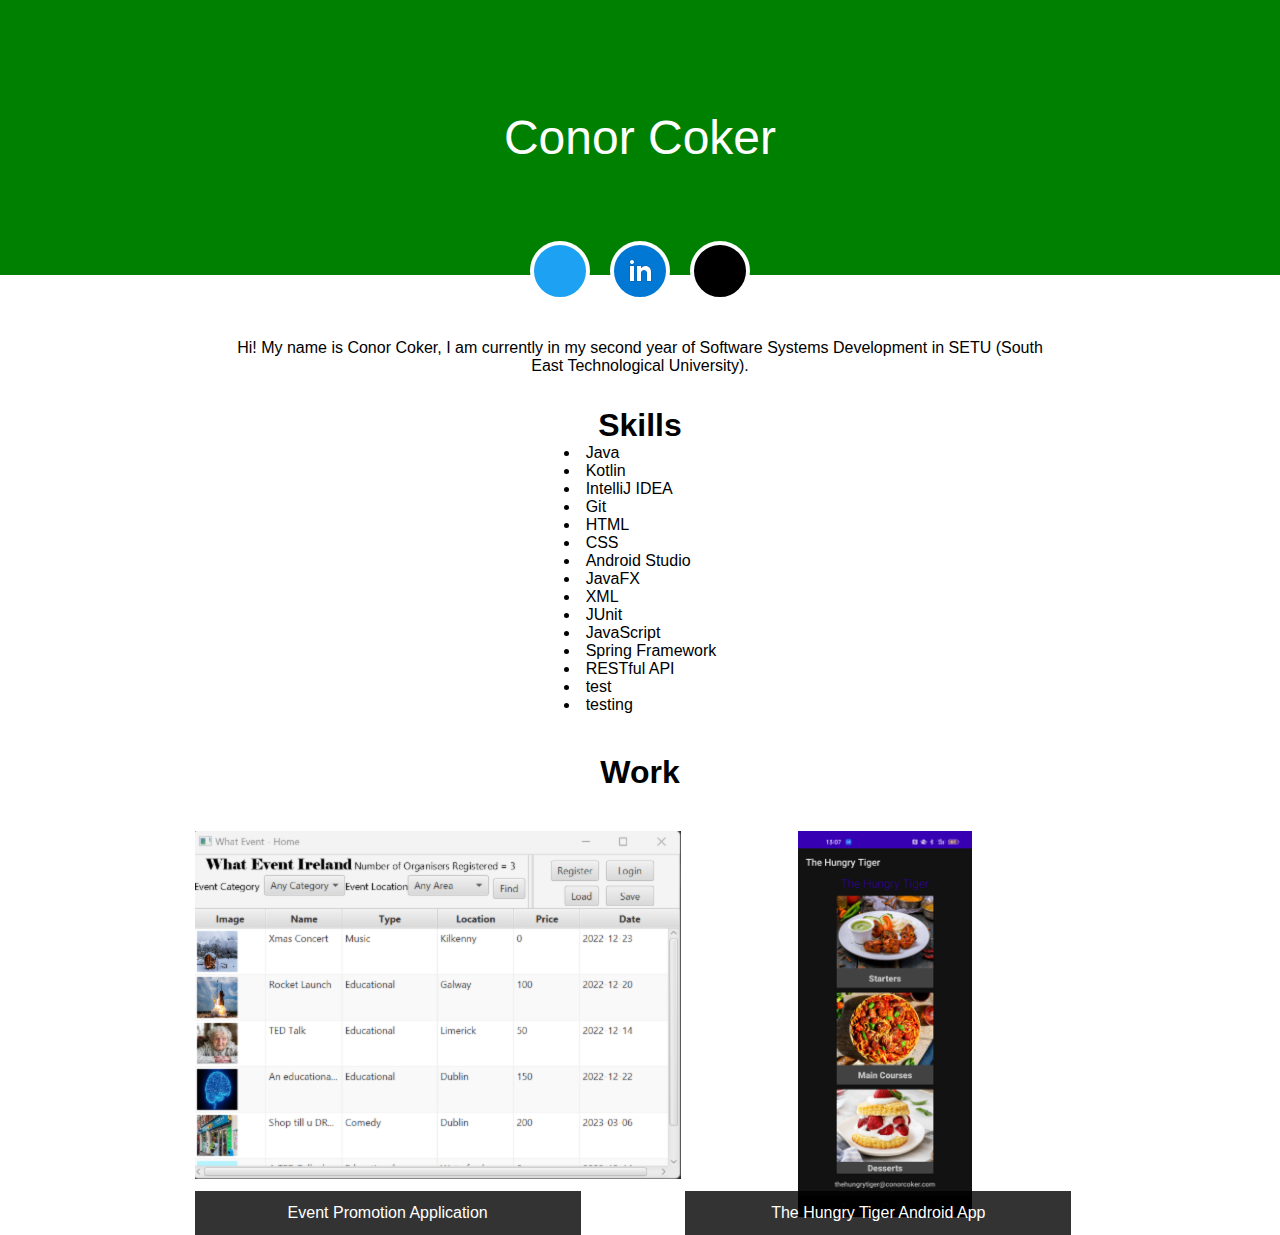
==== index.html @ dcb3485d "Updating index.html" ====
﻿<!DOCTYPE html>
<html lang="en">

<head>
    <meta charset="UTF-8">
    <meta name="viewport" content="width=device-width, initial-scale=1.0">
    <meta http-equiv="X-UA-Compatible" content="ie=edge">
    <link rel="stylesheet" href="./styles.css">
    <title>Conor Coker Year 2 Software Student</title>

</head>

<body>
<header>
    <!-- Write your name below -->
    <h2>Conor Coker</h2>
    <nav class="social-nav">
        <ul>
            <li>
                <a href="https://twitter.com/ConorCoker1" target="_blank" class="sn-twitter"></a>
            </li>
            <li>
                <a href="https://www.linkedin.com/in/conor-coker-3ab338258/" target="_blank" class="sn-linkedin"></a>
            </li>
            <li>
                <a href="https://github.com/ConorCoker" target="_blank" class="sn-github"></a>
            </li>
        </ul>
    </nav>
</header>
<!-- About You -->
<main>
    <section class="about">
        <p> Hi! My name is Conor Coker, I am currently in my second year of Software Systems Development in SETU
            (South East Technological University).
        </p>
    </section>
    <section class="skills">
        <h1>
            Skills
        </h1>
        <ul class>
            <li>Java</li>
            <li>Kotlin</li>
            <li>IntelliJ IDEA</li>
            <li>Git</li>
            <li>HTML</li>
            <li>CSS</li>
            <li>Android Studio</li>
            <li>JavaFX</li>
            <li>XML</li>
            <li>JUnit</li>
            <li>JavaScript</li>
            <li>Spring Framework</li>
            <li>RESTful API</li>
            <li>test</li>
            <li>testing</li>
        </ul>
    </section>
    <!-- Your Projects -->
    <section class="projects">
        <h1>Work</h1>
        <section class="sn-event-promotion">
        <a href="https://github.com/ConorCoker/conor-coker-event-promotion-site" target="_blank" class="project">
            <h5>Event Promotion Application</h5>
        </a>
        </section>
        <section class="sn-hungry-tiger">
        <a href= "https://github.com/ConorCoker?tab=repositories"target="_blank"class="project">
            <h5>The Hungry Tiger Android App</h5>
        </a>
        </section>
    </section>
</main>
</body>

</html>
---- styles.css ----
* {
  padding: 0;
  margin: 0;
  box-sizing: border-box;
}

html, body {
  font-family: Arial, Helvetica, sans-serif;
}

main {
  max-width: 900px;
  margin-left: auto;
  margin-right: auto;
}

header {
  display: flex;
  position: relative;
  justify-content: center;
  align-items: center;
  width: 100vw;
  background-color: green;
  height: 275px;
}

header h2 {
  color: white;
  font-size: 3em;
  font-weight: normal;
}

header .social-nav {
  position: absolute;
  bottom: -30px;
}

.social-nav ul {
  list-style-type: none;
  margin: 0;
}

.social-nav ul li {
  display: inline-block;
  width: 60px;
  height: 60px;
  margin-right: 1em;
}

.social-nav ul li:last-child {
  margin-right: 0;
}

.social-nav ul li a {
  display: block;
  width: 100%;
  height: 100%;
  border-radius: 100%;
  background-color: blue;
  border: 4px solid white;
}

.social-nav .sn-twitter {
  background: url('./images/twitter.svg') no-repeat 50% 50%;
  background-color: #1DA1F2;
}

.social-nav .sn-linkedin {
  background: url('./images/icons8-linkedin-circled.svg') no-repeat 50% 50%;
  background-color: #0078d4;
}

.social-nav .sn-github{
  background: url('./images/iconmonstr-github-1.svg') no-repeat 50% 50%;
  background-color:#000000;
}

section.about {
  padding: 4em 2em 2em 2em;
}

section.about p {
  text-align: center;
}

.projects {
  display: flex;
  justify-content: space-evenly;
  flex-wrap: wrap;
}

.projects h1 {
  width: 100%;
  flex-basis: 100%;
  text-align: center;
  margin: 1em;
}

.skills{
  text-align: center;
  list-style-position: inside;

}

ul {
  display: inline-block;
  padding-left: 0;
  text-align: left;
}


.project {
  display: block;
  margin-bottom: 20px;
  position: relative;
  background-position: center;
  width: 386px;
  height: 400px;
}

.projects .sn-event-promotion{
  background: url("images/My project (1).png") no-repeat center;
  background-size: contain;
  height: 348px;
  width: 486px;
}

.projects .sn-hungry-tiger{
  background: url("images/Screenshot_2022-12-03-13-07-01-60_098b036993d3e3f558541f98c3138ffe (1).jpg") no-repeat center;
  background-size: contain;
  height: 386px;
  width: 400px;
}

.projects h5 {
  display: block;
  background: rgba(0, 0, 0, 0.8);
  padding: 0.8em;
  width: 100%;
  color: white;
  text-align: center;
  font-size: 1em;
  font-weight: normal;
  top: 90%;
  position: absolute;
}


.projects h1{
  margin: 40px;
}
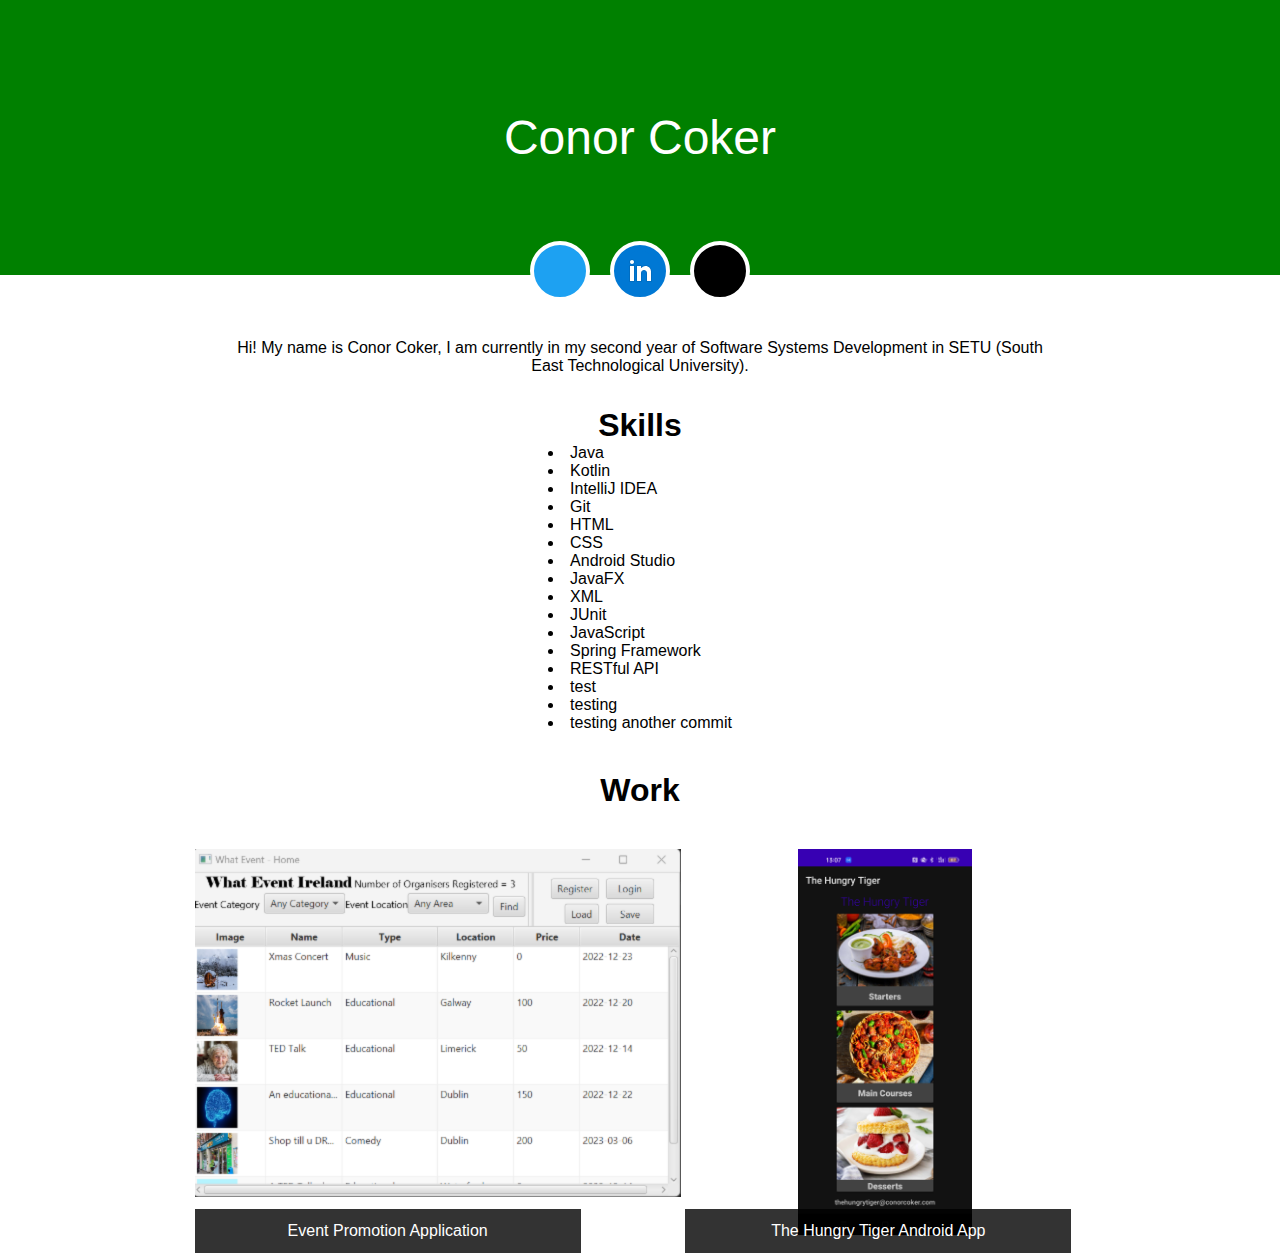
==== commit d547f6d7: "updating index.html again" ====
--- a/index.html
+++ b/index.html
@@ -55,6 +55,7 @@
             <li>RESTful API</li>
             <li>test</li>
             <li>testing</li>
+            <li>testing another commit</li>
         </ul>
     </section>
     <!-- Your Projects -->
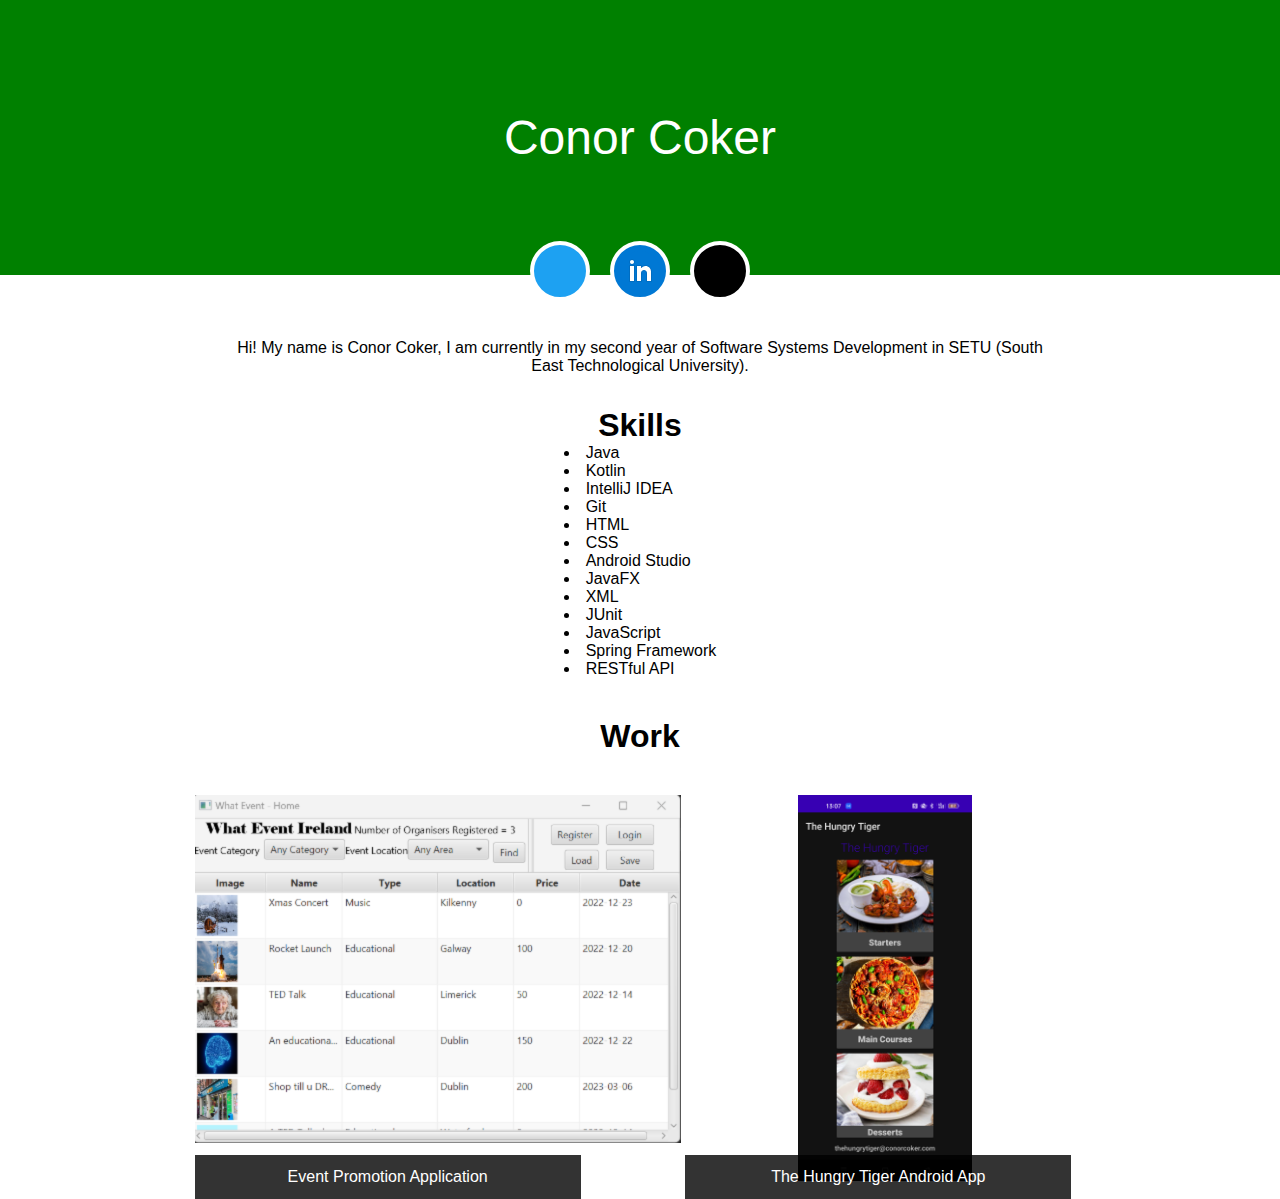
==== commit 02d4c335: "Merge branch 'master' into test" ====
--- a/index.html
+++ b/index.html
@@ -53,9 +53,6 @@
             <li>JavaScript</li>
             <li>Spring Framework</li>
             <li>RESTful API</li>
-            <li>test</li>
-            <li>testing</li>
-            <li>testing another commit</li>
         </ul>
     </section>
     <!-- Your Projects -->
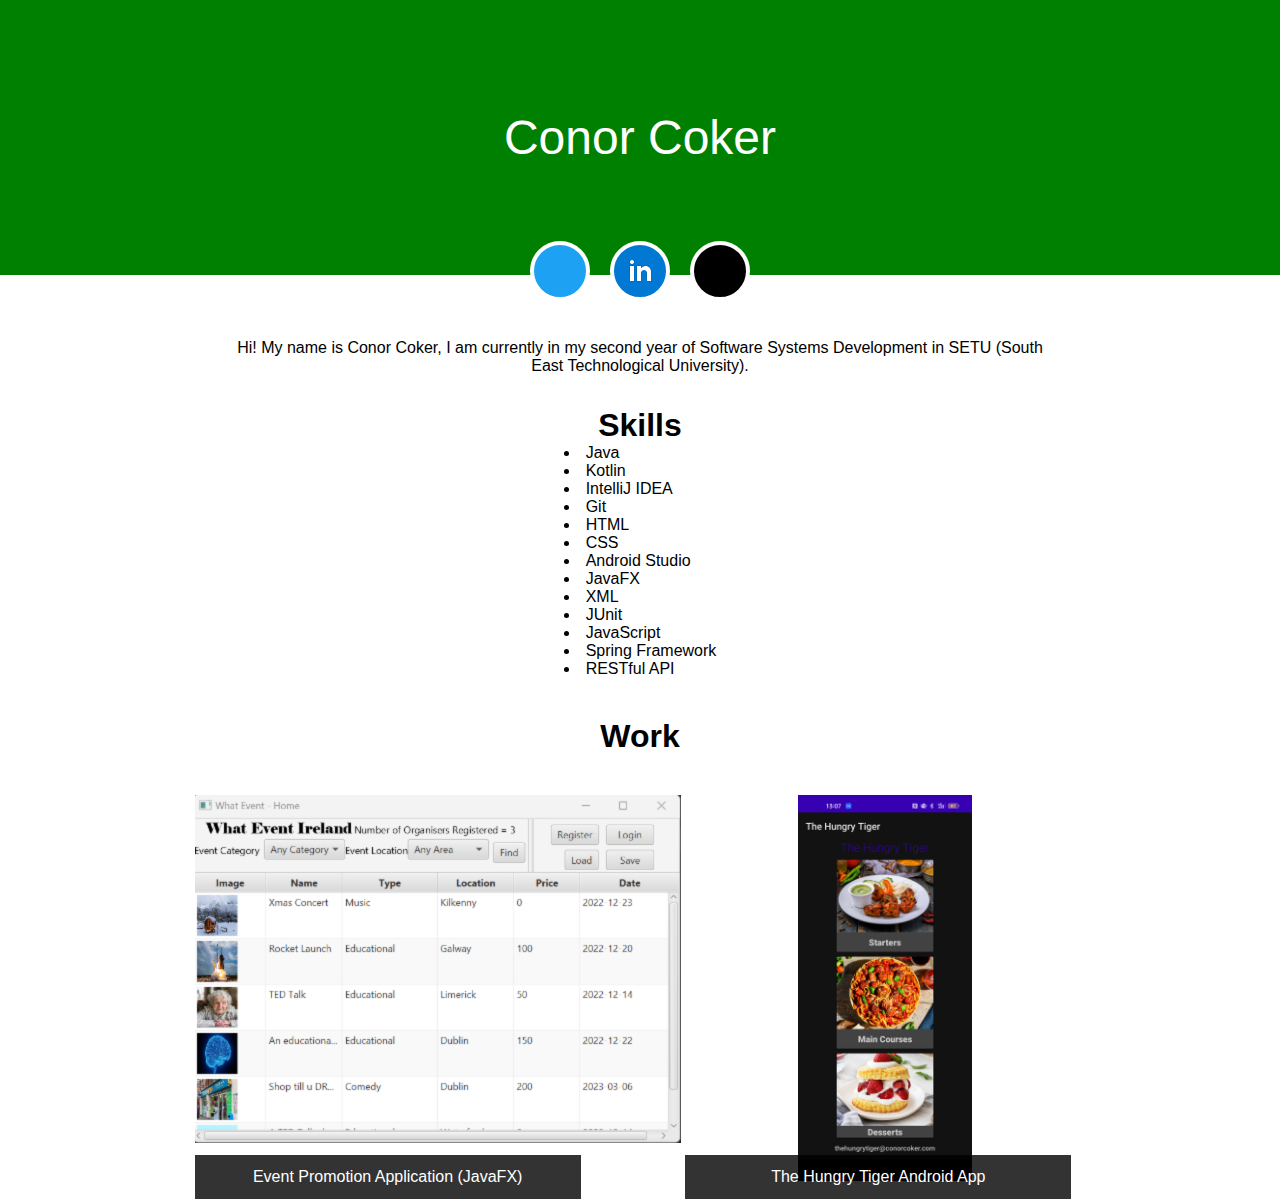
==== commit a70d28de: "added to event promotion app description" ====
--- a/index.html
+++ b/index.html
@@ -60,7 +60,7 @@
         <h1>Work</h1>
         <section class="sn-event-promotion">
         <a href="https://github.com/ConorCoker/conor-coker-event-promotion-site" target="_blank" class="project">
-            <h5>Event Promotion Application</h5>
+            <h5>Event Promotion Application (JavaFX)</h5>
         </a>
         </section>
         <section class="sn-hungry-tiger">
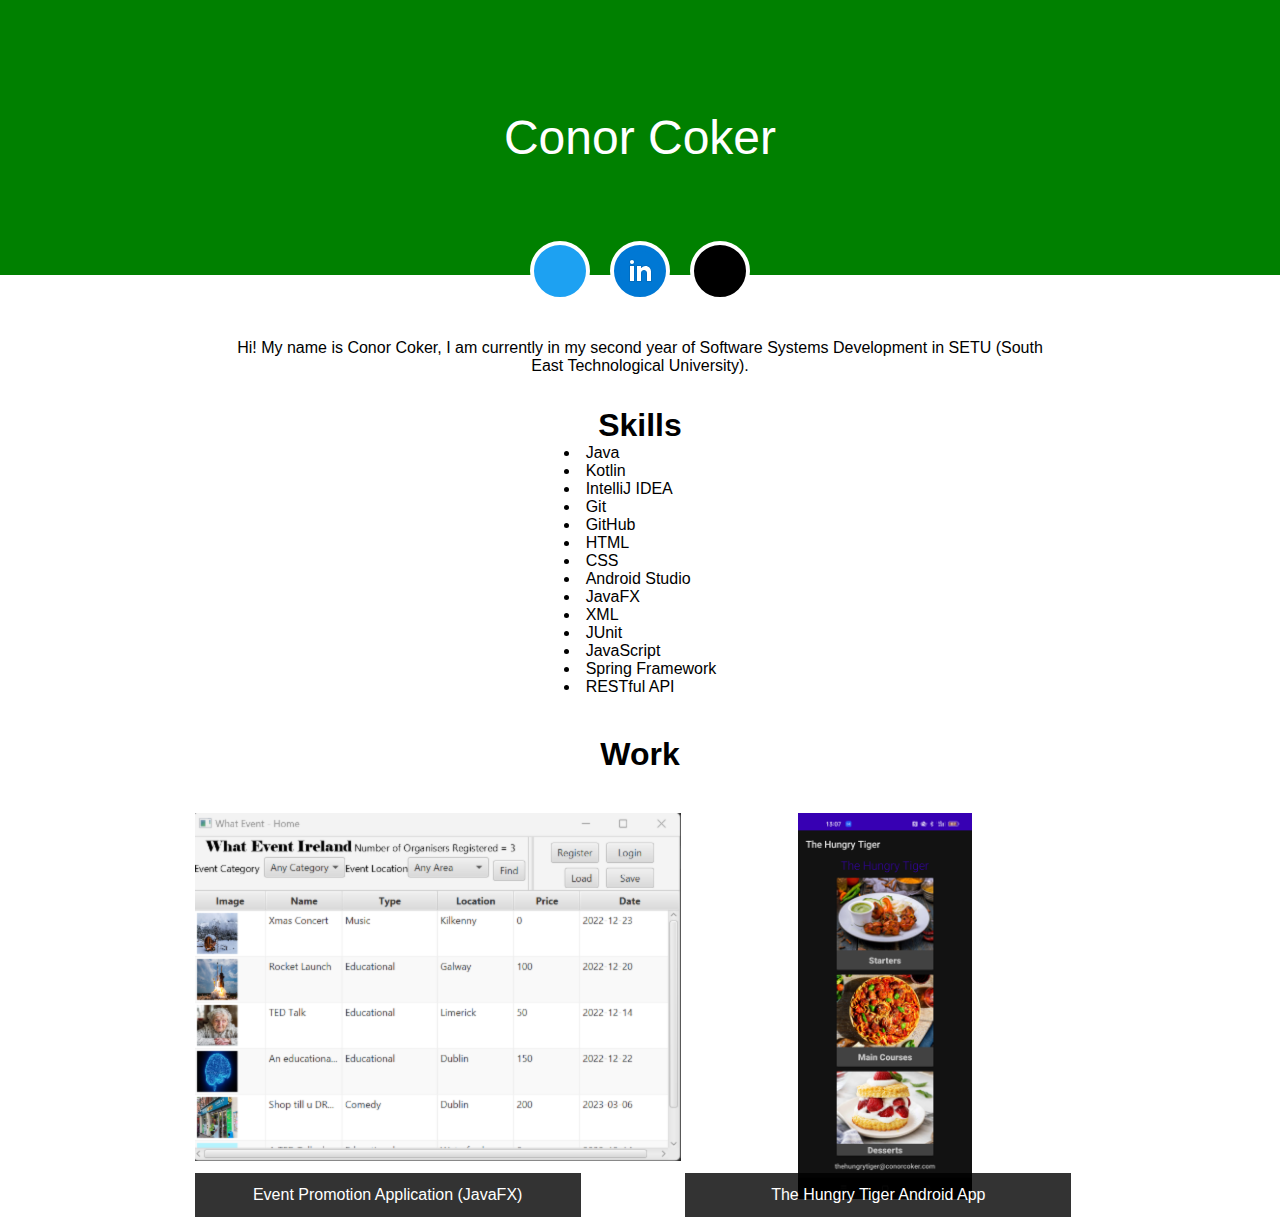
==== commit aa303252: "Added github to my list of skills" ====
--- a/index.html
+++ b/index.html
@@ -44,6 +44,7 @@
             <li>Kotlin</li>
             <li>IntelliJ IDEA</li>
             <li>Git</li>
+            <li>GitHub</li>
             <li>HTML</li>
             <li>CSS</li>
             <li>Android Studio</li>
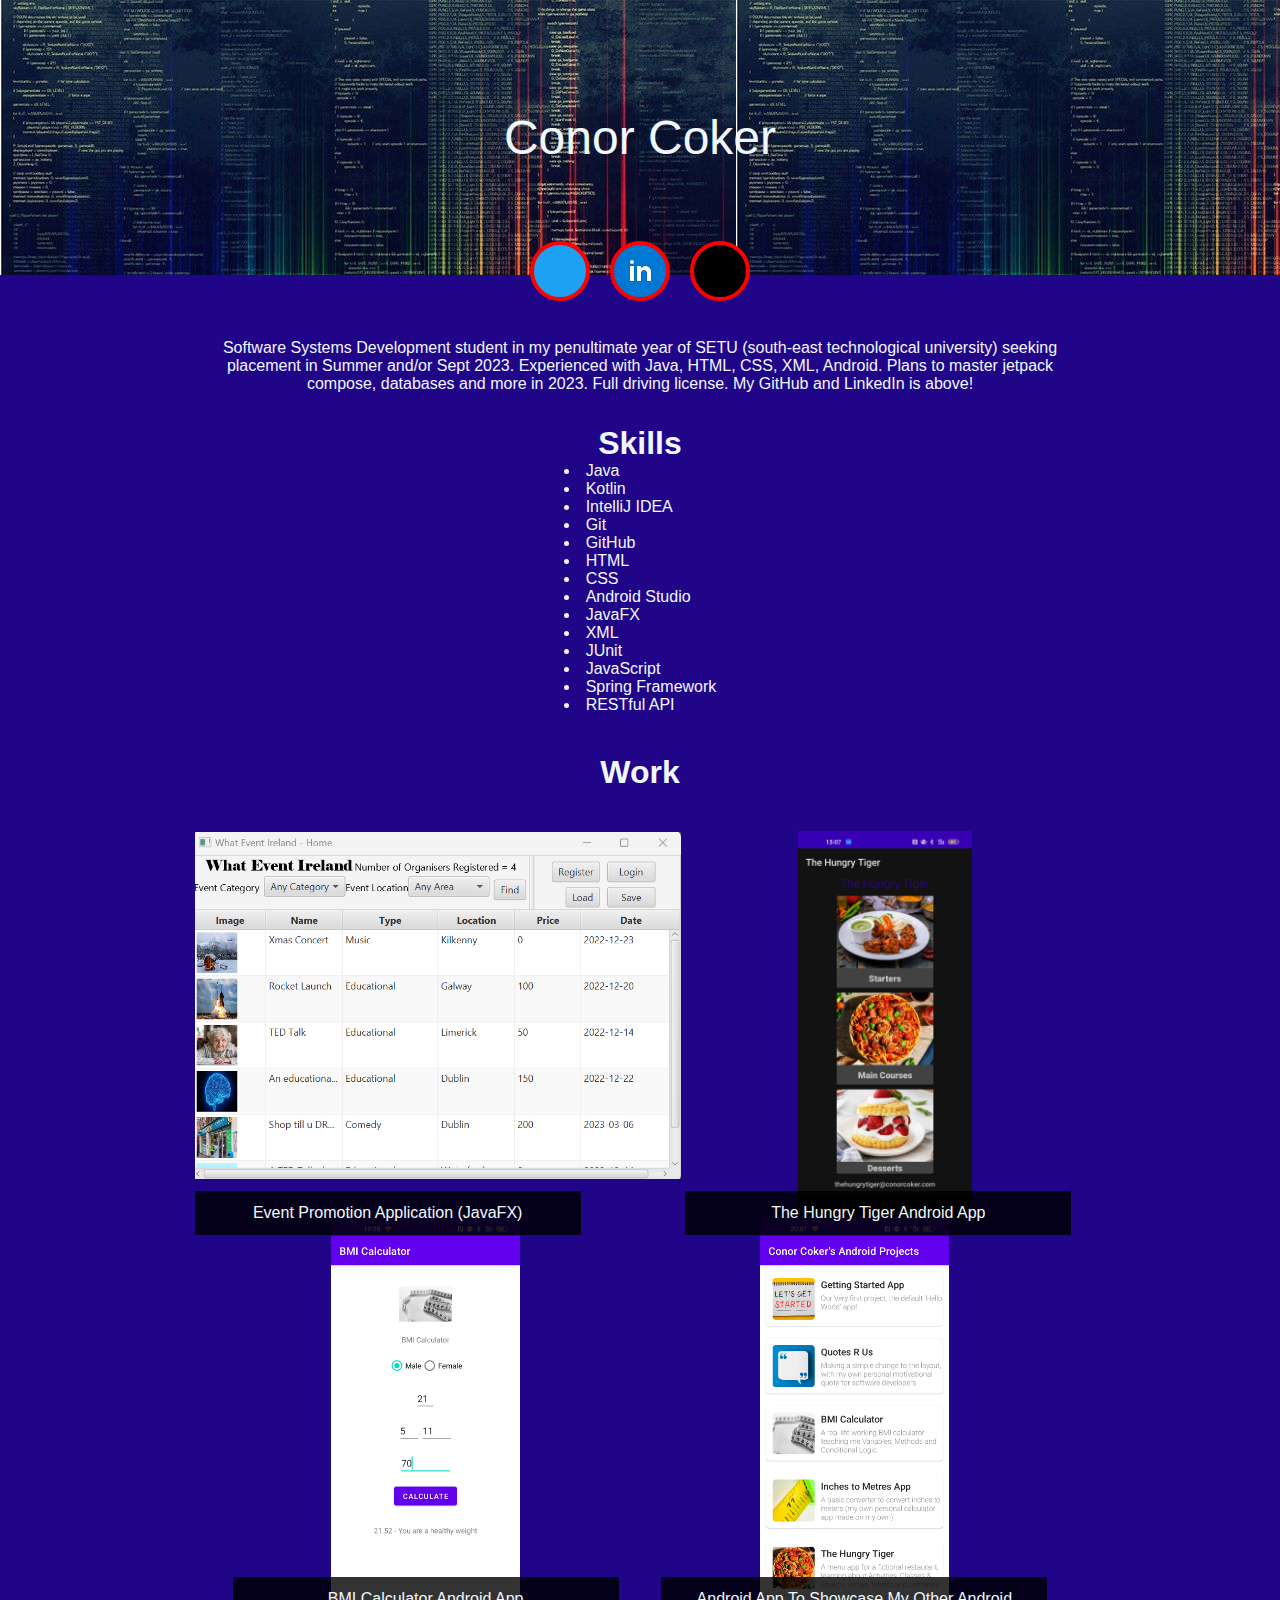
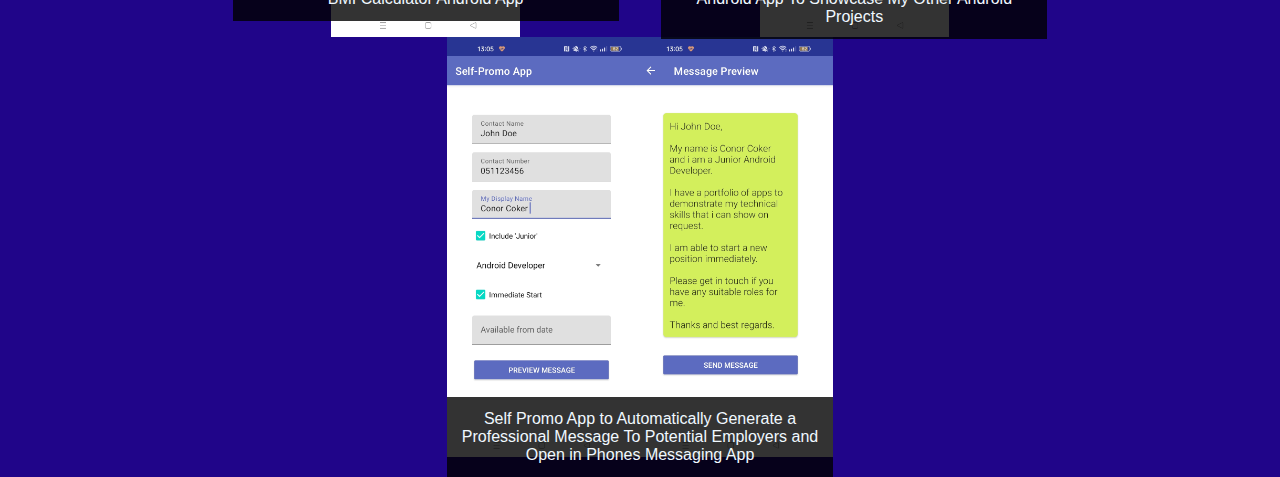
==== commit 34d13401: "Completed work section and did some final ajustments to the look and feel of the site such as updati" ====
--- a/index.html
+++ b/index.html
@@ -31,8 +31,8 @@
 <!-- About You -->
 <main>
     <section class="about">
-        <p> Hi! My name is Conor Coker, I am currently in my second year of Software Systems Development in SETU
-            (South East Technological University).
+        <p> Software Systems Development student in my penultimate year of SETU (south-east technological university) seeking placement in Summer and/or Sept 2023. Experienced with Java, HTML, CSS, XML, Android. Plans
+            to master jetpack compose, databases and more in 2023. Full driving license. My GitHub and LinkedIn is above!
         </p>
     </section>
     <section class="skills">
@@ -65,9 +65,26 @@
         </a>
         </section>
         <section class="sn-hungry-tiger">
-        <a href= "https://github.com/ConorCoker?tab=repositories"target="_blank"class="project">
+        <a href= "https://github.com/ConorCoker/the-hungry-tiger-android" target="_blank" class="project">
             <h5>The Hungry Tiger Android App</h5>
         </a>
+        </section>
+        <section class ="sn-bmi-calculator">
+            <a href="https://github.com/ConorCoker/bmi-calculator-android" target="_blank" class="project">
+                <h5>BMI Calculator Android App</h5>
+            </a>
+        </section>
+
+        <section class ="sn-android-projects-app">
+            <a href="https://github.com/ConorCoker/android-project-showcase-app" target="_blank" class="project">
+                <h5>Android App To Showcase My Other Android Projects</h5>
+            </a>
+        </section>
+
+        <section class="sn-self-promo-app">
+            <a href="https://github.com/ConorCoker/self-promo-app-android" target="_blank" class="project">
+                <h5>Self Promo App to Automatically Generate a Professional Message To Potential Employers and Open in Phones Messaging App</h5>
+            </a>
         </section>
     </section>
 </main>
--- a/styles.css
+++ b/styles.css
@@ -1,152 +1,165 @@
 * {
-  padding: 0;
-  margin: 0;
-  box-sizing: border-box;
+    padding: 0;
+    margin: 0;
+    box-sizing: border-box;
+    color: aliceblue;
 }
 
 html, body {
-  font-family: Arial, Helvetica, sans-serif;
+    font-family: Arial, Helvetica, sans-serif;
+    background-color: #200589
 }
 
 main {
-  max-width: 900px;
-  margin-left: auto;
-  margin-right: auto;
+    max-width: 900px;
+    margin-left: auto;
+    margin-right: auto;
 }
 
 header {
-  display: flex;
-  position: relative;
-  justify-content: center;
-  align-items: center;
-  width: 100vw;
-  background-color: green;
-  height: 275px;
+    display: flex;
+    position: relative;
+    justify-content: center;
+    align-items: center;
+    width: 100vw;
+    background: url("images/header.jpg");
+    height: 275px;
 }
 
 header h2 {
-  color: white;
-  font-size: 3em;
-  font-weight: normal;
+    font-size: 3em;
+    font-weight: normal;
 }
 
 header .social-nav {
-  position: absolute;
-  bottom: -30px;
+    position: absolute;
+    bottom: -30px;
 }
 
 .social-nav ul {
-  list-style-type: none;
-  margin: 0;
+    list-style-type: none;
+    margin: 0;
 }
 
 .social-nav ul li {
-  display: inline-block;
-  width: 60px;
-  height: 60px;
-  margin-right: 1em;
+    display: inline-block;
+    width: 60px;
+    height: 60px;
+    margin-right: 1em;
 }
 
 .social-nav ul li:last-child {
-  margin-right: 0;
+    margin-right: 0;
 }
 
 .social-nav ul li a {
-  display: block;
-  width: 100%;
-  height: 100%;
-  border-radius: 100%;
-  background-color: blue;
-  border: 4px solid white;
+    display: block;
+    width: 100%;
+    height: 100%;
+    border-radius: 100%;
+    background-color: blue;
+    border: 4px solid red;
 }
 
 .social-nav .sn-twitter {
-  background: url('./images/twitter.svg') no-repeat 50% 50%;
-  background-color: #1DA1F2;
+    background: #1DA1F2 url('./images/twitter.svg') no-repeat 50% 50%;
 }
 
 .social-nav .sn-linkedin {
-  background: url('./images/icons8-linkedin-circled.svg') no-repeat 50% 50%;
-  background-color: #0078d4;
+    background: #0078d4 url('./images/icons8-linkedin-circled.svg') no-repeat 50% 50%;
 }
 
-.social-nav .sn-github{
-  background: url('./images/iconmonstr-github-1.svg') no-repeat 50% 50%;
-  background-color:#000000;
+.social-nav .sn-github {
+    background: #000000 url('./images/iconmonstr-github-1.svg') no-repeat 50% 50%;
 }
 
 section.about {
-  padding: 4em 2em 2em 2em;
+    padding: 4em 2em 2em 2em;
 }
 
 section.about p {
-  text-align: center;
+    text-align: center;
 }
 
 .projects {
-  display: flex;
-  justify-content: space-evenly;
-  flex-wrap: wrap;
+    display: flex;
+    justify-content: space-evenly;
+    flex-wrap: wrap;
 }
 
 .projects h1 {
-  width: 100%;
-  flex-basis: 100%;
-  text-align: center;
-  margin: 1em;
+    width: 100%;
+    flex-basis: 100%;
+    text-align: center;
+    margin: 1em;
 }
 
-.skills{
-  text-align: center;
-  list-style-position: inside;
+.skills {
+    text-align: center;
+    list-style-position: inside;
 
 }
 
+
 ul {
-  display: inline-block;
-  padding-left: 0;
-  text-align: left;
+    display: inline-block;
+    padding-left: 0;
+    text-align: left;
 }
 
 
 .project {
-  display: block;
-  margin-bottom: 20px;
-  position: relative;
-  background-position: center;
-  width: 386px;
-  height: 400px;
+    display: block;
+    margin-bottom: 20px;
+    position: relative;
+    background-position: center;
+    width: 386px;
+    height: 400px;
 }
 
-.projects .sn-event-promotion{
-  background: url("images/My project (1).png") no-repeat center;
-  background-size: contain;
-  height: 348px;
-  width: 486px;
+.projects .sn-event-promotion {
+    background: url("images/Screenshot 2022-12-15 201327.png") no-repeat center;
+    background-size: contain;
+    height: 348px;
+    width: 486px;
 }
 
-.projects .sn-hungry-tiger{
-  background: url("images/Screenshot_2022-12-03-13-07-01-60_098b036993d3e3f558541f98c3138ffe (1).jpg") no-repeat center;
-  background-size: contain;
-  height: 386px;
-  width: 400px;
+.projects .sn-hungry-tiger {
+    background: url("images/Screenshot_2022-12-03-13-07-01-60_098b036993d3e3f558541f98c3138ffe (1).jpg") no-repeat center;
+    background-size: contain;
+    height: 386px;
+    width: 400px;
+}
+
+.projects .sn-bmi-calculator {
+    background: url("images/Screenshot_2022-12-15-19-28-38-81_f3fb99b295b402b8e146a05c7e9d47f5.jpg") no-repeat center;
+    background-size: contain;
+}
+
+.projects .sn-android-projects-app {
+    background: url("images/Screenshot_2022-12-15-20-07-32-83_ba31a0db0d8b09b6f08c0c5be6635dcd.jpg") no-repeat center;
+    background-size: contain;
+}
+
+.projects .sn-self-promo-app {
+    background: url("images/imgonline-com-ua-twotoone-f3hGyB5agyvvTdj.jpg");
+    background-size: contain;
 }
 
 .projects h5 {
-  display: block;
-  background: rgba(0, 0, 0, 0.8);
-  padding: 0.8em;
-  width: 100%;
-  color: white;
-  text-align: center;
-  font-size: 1em;
-  font-weight: normal;
-  top: 90%;
-  position: absolute;
+    display: block;
+    background: rgba(0, 0, 0, 0.8);
+    padding: 0.8em;
+    width: 100%;
+    text-align: center;
+    font-size: 1em;
+    font-weight: normal;
+    top: 90%;
+    position: absolute;
 }
 
 
-.projects h1{
-  margin: 40px;
+.projects h1 {
+    margin: 40px;
 }
 
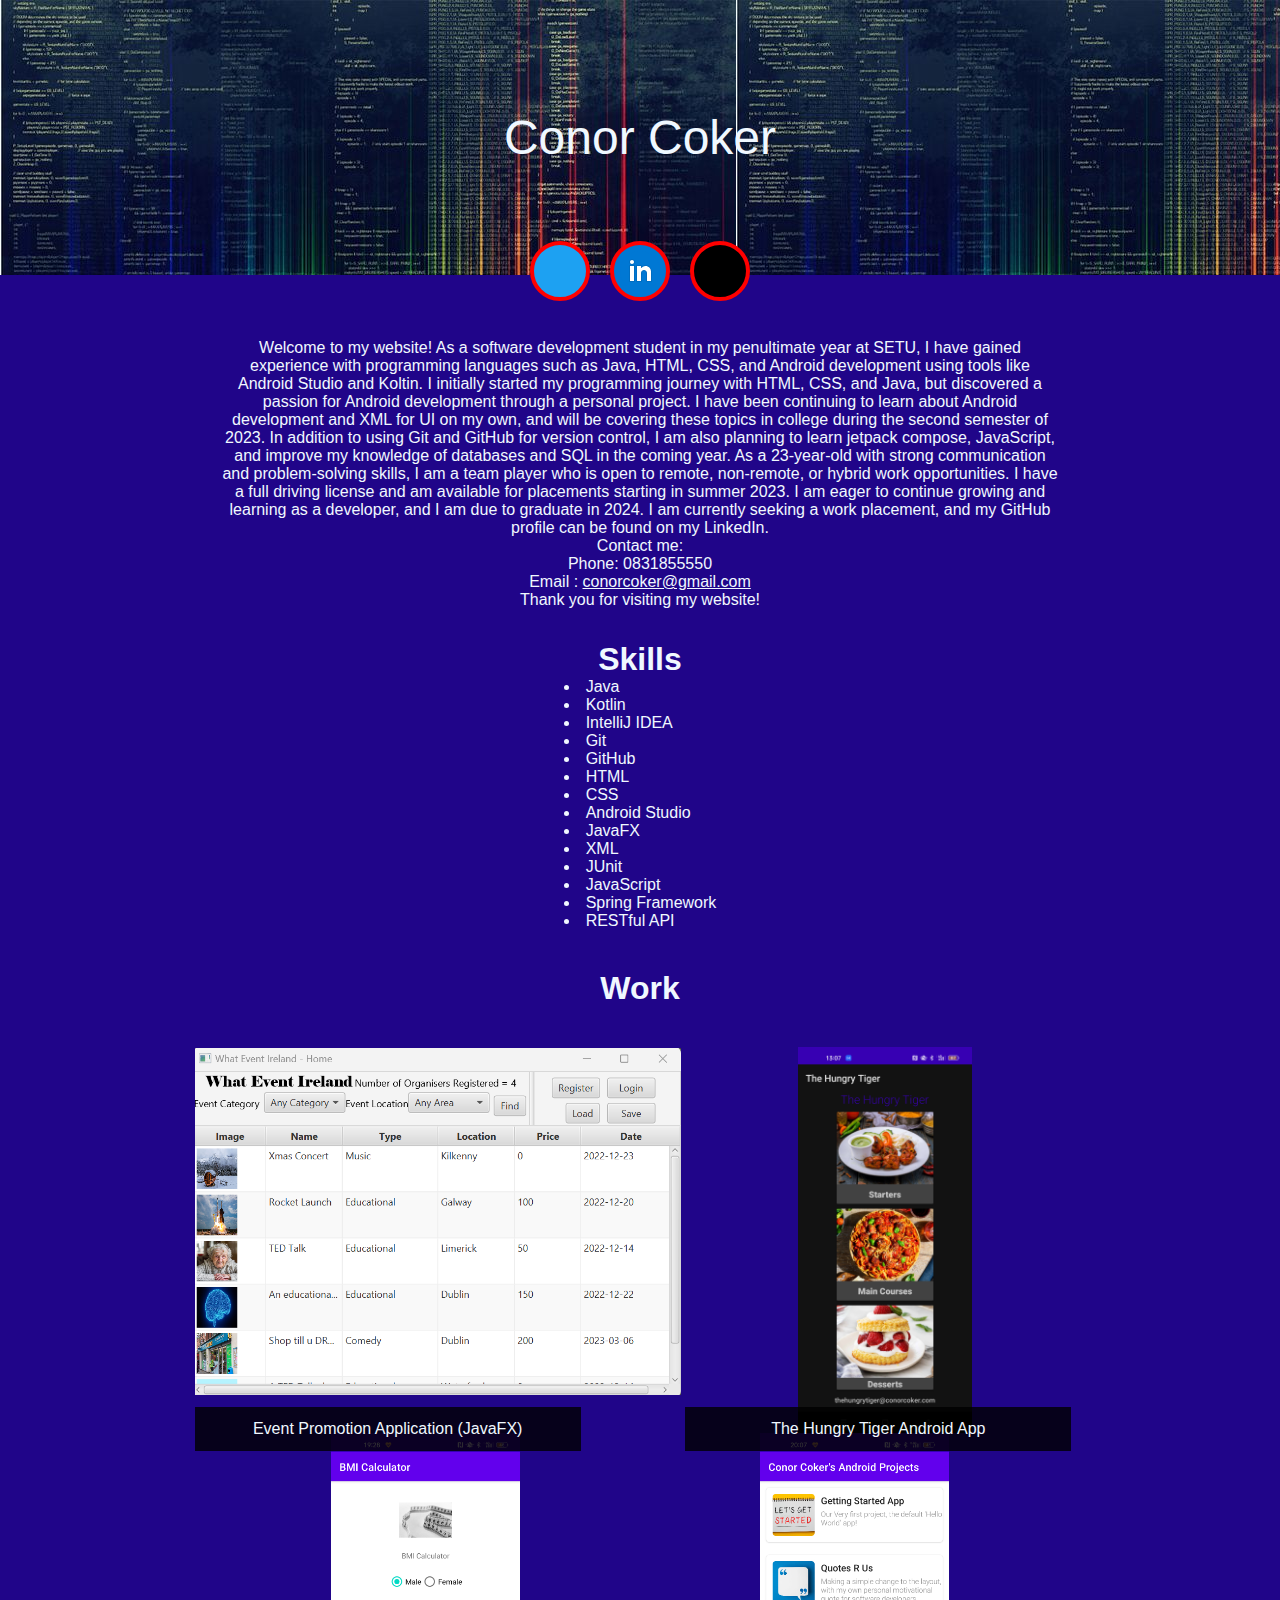
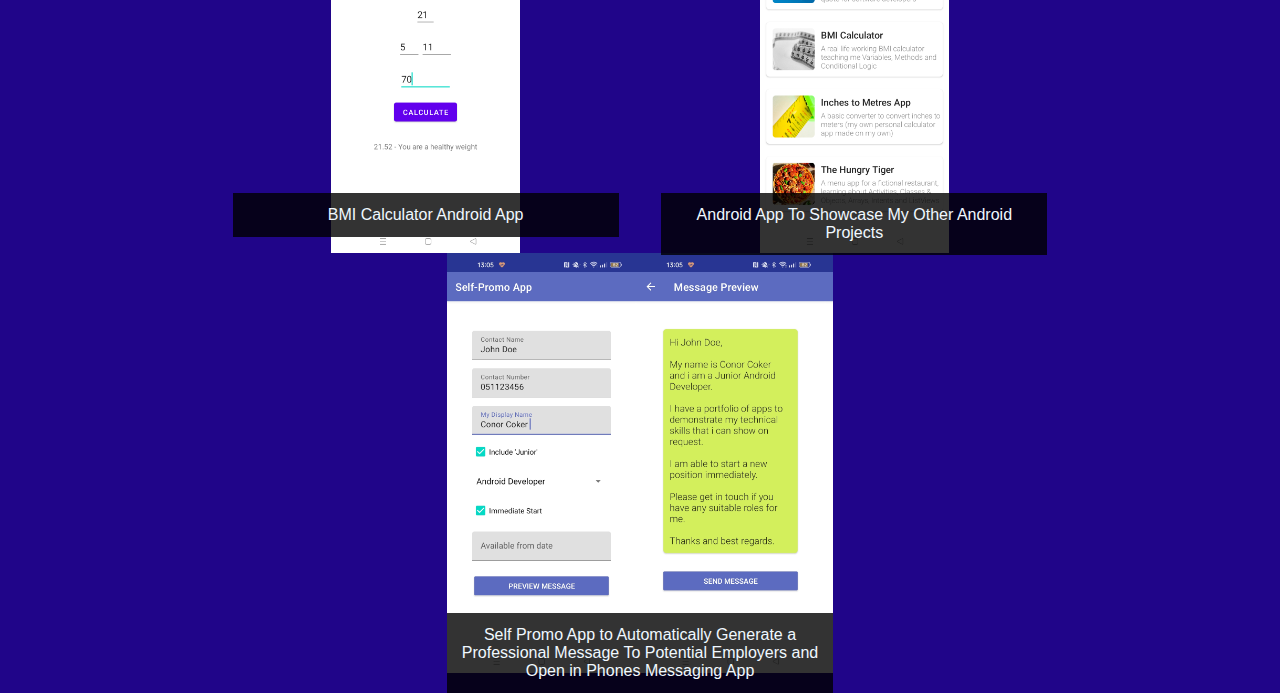
==== commit f2203304: "Updated intro paragraph and added contact details" ====
--- a/index.html
+++ b/index.html
@@ -31,8 +31,26 @@
 <!-- About You -->
 <main>
     <section class="about">
-        <p> Software Systems Development student in my penultimate year of SETU (south-east technological university) seeking placement in Summer and/or Sept 2023. Experienced with Java, HTML, CSS, XML, Android. Plans
-            to master jetpack compose, databases and more in 2023. Full driving license. My GitHub and LinkedIn is above!
+        <p> Welcome to my website! As a software development student in my penultimate year at SETU, I have gained
+            experience with programming languages such as Java, HTML, CSS, and Android development using tools like
+            Android Studio and Koltin. I initially started my programming journey with HTML, CSS, and Java, but
+            discovered a passion for Android development through a personal project. I have been continuing to learn
+            about Android development and XML for UI on my own, and will be covering these topics in college during the
+            second semester of 2023. In addition to using Git and GitHub for version control, I am also planning to
+            learn jetpack compose, JavaScript, and improve my knowledge of databases and SQL in the coming year. As a
+            23-year-old with strong communication and problem-solving skills, I am a team player who is open to remote,
+            non-remote, or hybrid work opportunities. I have a full driving license and am available for placements
+            starting in summer 2023. I am eager to continue growing and learning as a developer, and I am due to
+            graduate in 2024. I am currently seeking a work placement, and my GitHub profile can be found on my
+            LinkedIn.
+
+            <BR> Contact me:
+            <BR>
+            Phone: 0831855550
+            <BR>
+            Email : <a href="mailto:conorcoker@gmail.com">conorcoker@gmail.com</a>
+            <BR>
+            Thank you for visiting my website!
         </p>
     </section>
     <section class="skills">
@@ -60,22 +78,22 @@
     <section class="projects">
         <h1>Work</h1>
         <section class="sn-event-promotion">
-        <a href="https://github.com/ConorCoker/conor-coker-event-promotion-site" target="_blank" class="project">
-            <h5>Event Promotion Application (JavaFX)</h5>
-        </a>
+            <a href="https://github.com/ConorCoker/conor-coker-event-promotion-site" target="_blank" class="project">
+                <h5>Event Promotion Application (JavaFX)</h5>
+            </a>
         </section>
         <section class="sn-hungry-tiger">
-        <a href= "https://github.com/ConorCoker/the-hungry-tiger-android" target="_blank" class="project">
-            <h5>The Hungry Tiger Android App</h5>
-        </a>
+            <a href="https://github.com/ConorCoker/the-hungry-tiger-android" target="_blank" class="project">
+                <h5>The Hungry Tiger Android App</h5>
+            </a>
         </section>
-        <section class ="sn-bmi-calculator">
+        <section class="sn-bmi-calculator">
             <a href="https://github.com/ConorCoker/bmi-calculator-android" target="_blank" class="project">
                 <h5>BMI Calculator Android App</h5>
             </a>
         </section>
 
-        <section class ="sn-android-projects-app">
+        <section class="sn-android-projects-app">
             <a href="https://github.com/ConorCoker/android-project-showcase-app" target="_blank" class="project">
                 <h5>Android App To Showcase My Other Android Projects</h5>
             </a>
@@ -83,7 +101,8 @@
 
         <section class="sn-self-promo-app">
             <a href="https://github.com/ConorCoker/self-promo-app-android" target="_blank" class="project">
-                <h5>Self Promo App to Automatically Generate a Professional Message To Potential Employers and Open in Phones Messaging App</h5>
+                <h5>Self Promo App to Automatically Generate a Professional Message To Potential Employers and Open in
+                    Phones Messaging App</h5>
             </a>
         </section>
     </section>
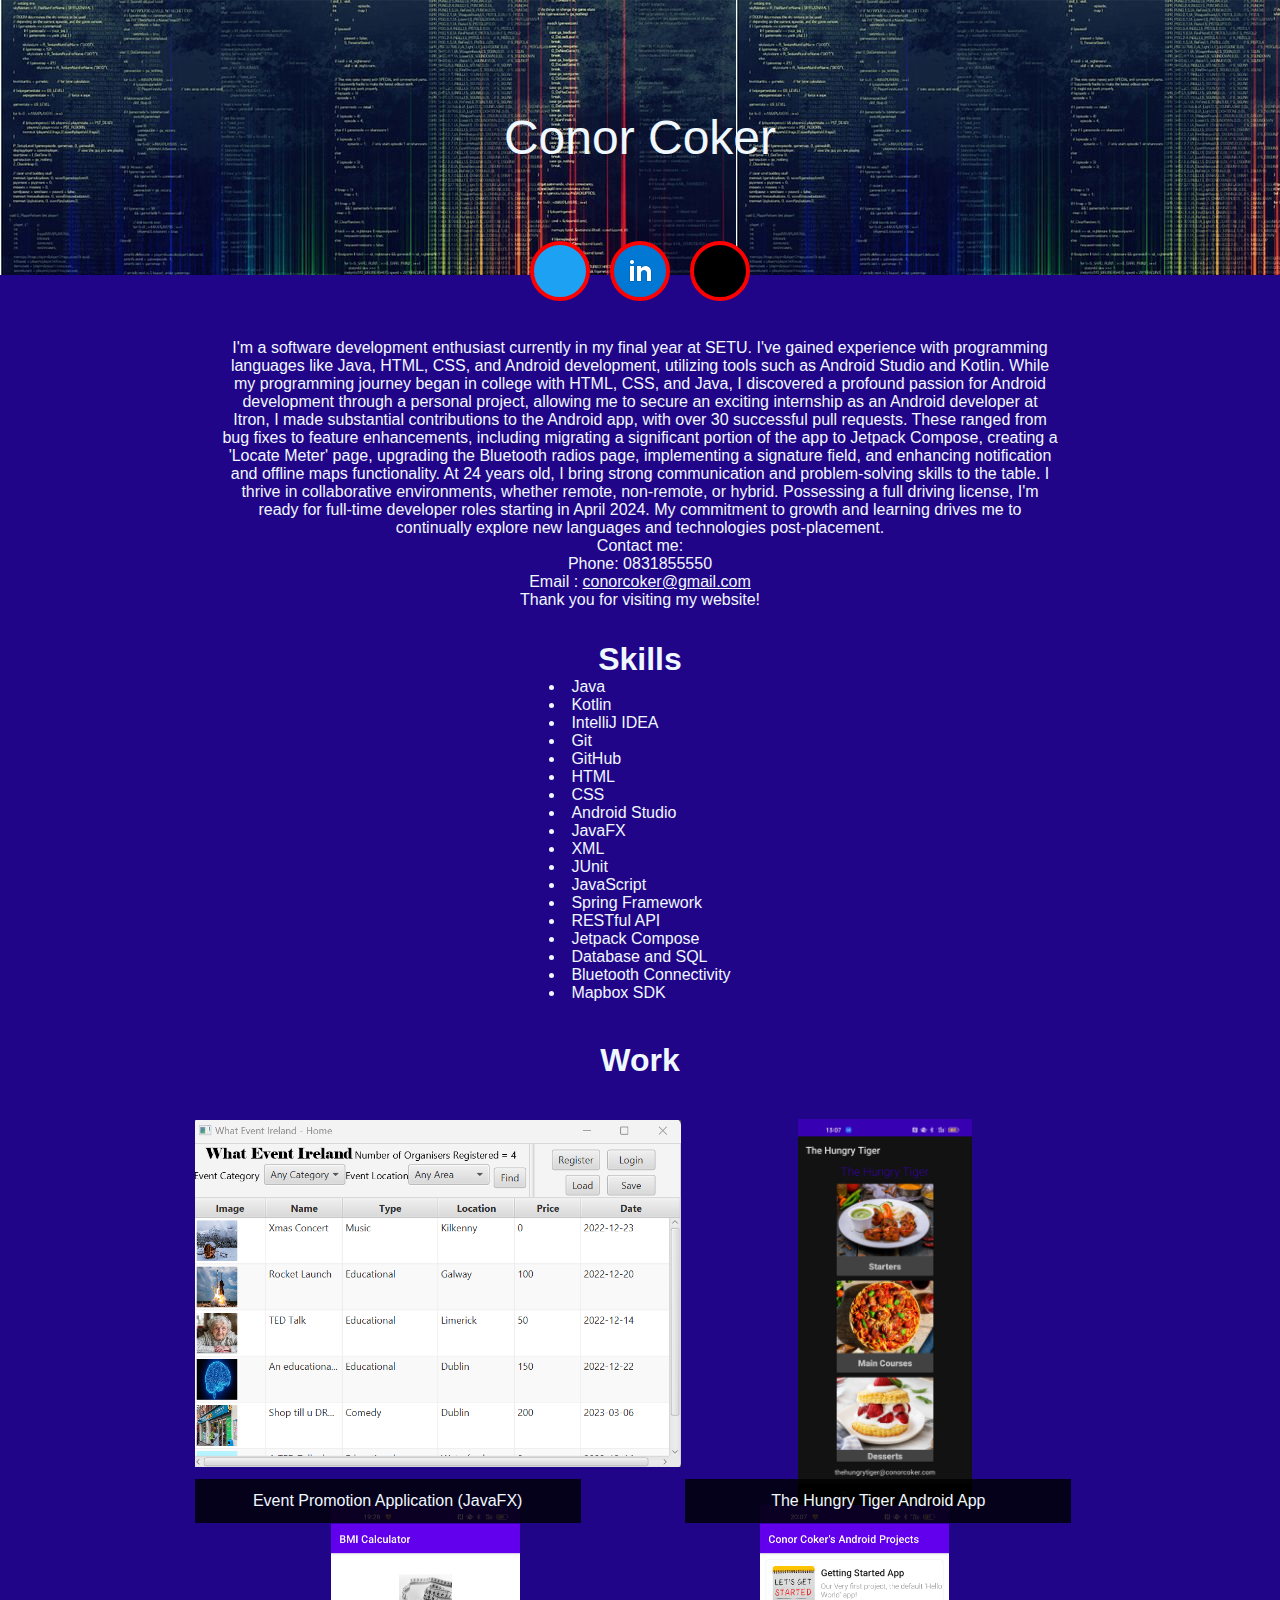
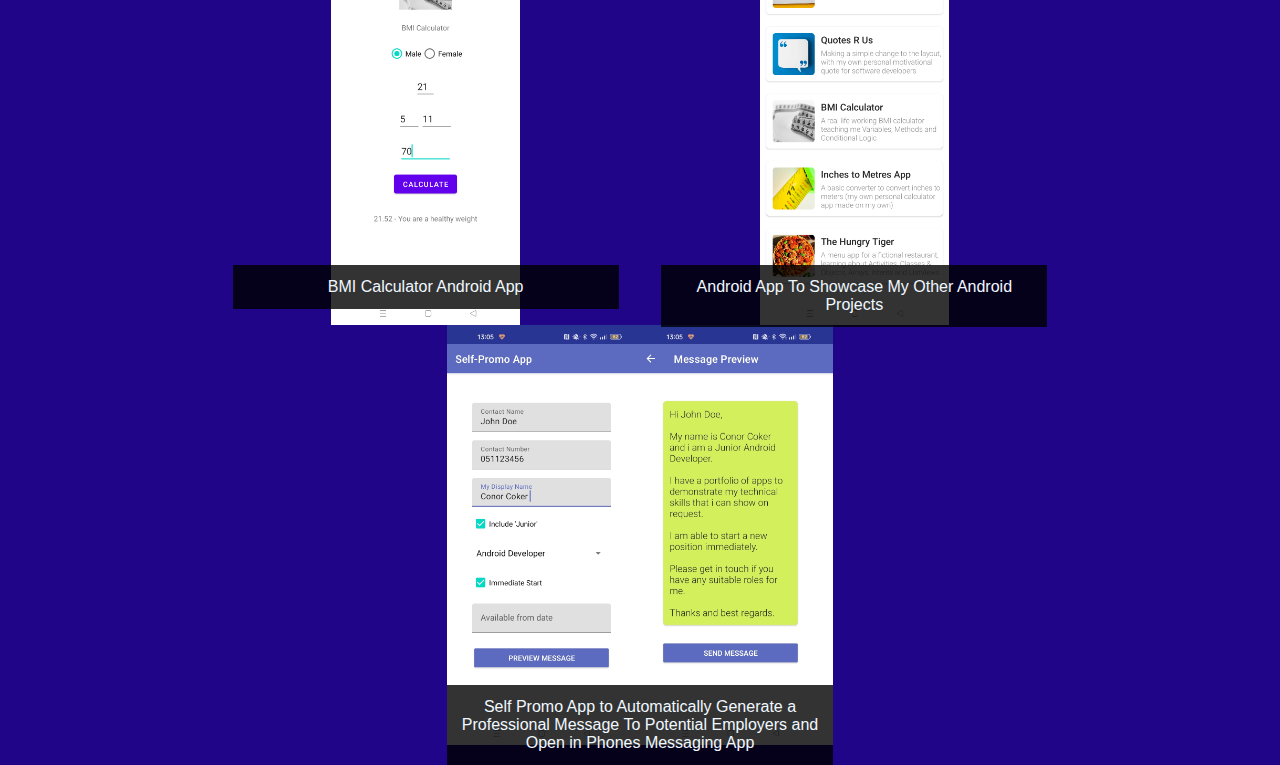
==== commit 007bef90: "Updated the "about me" section, to include more information that includes some work I did during pla" ====
--- a/index.html
+++ b/index.html
@@ -6,7 +6,7 @@
     <meta name="viewport" content="width=device-width, initial-scale=1.0">
     <meta http-equiv="X-UA-Compatible" content="ie=edge">
     <link rel="stylesheet" href="./styles.css">
-    <title>Conor Coker Year 2 Software Student</title>
+    <title>Conor Coker Year 3 Software Student</title>
 
 </head>
 
@@ -31,18 +31,17 @@
 <!-- About You -->
 <main>
     <section class="about">
-        <p> Welcome to my website! As a software development student in my penultimate year at SETU, I have gained
-            experience with programming languages such as Java, HTML, CSS, and Android development using tools like
-            Android Studio and Koltin. I initially started my programming journey with HTML, CSS, and Java, but
-            discovered a passion for Android development through a personal project. I have been continuing to learn
-            about Android development and XML for UI on my own, and will be covering these topics in college during the
-            second semester of 2023. In addition to using Git and GitHub for version control, I am also planning to
-            learn jetpack compose, JavaScript, and improve my knowledge of databases and SQL in the coming year. As a
-            23-year-old with strong communication and problem-solving skills, I am a team player who is open to remote,
-            non-remote, or hybrid work opportunities. I have a full driving license and am available for placements
-            starting in summer 2023. I am eager to continue growing and learning as a developer, and I am due to
-            graduate in 2024. I am currently seeking a work placement, and my GitHub profile can be found on my
-            LinkedIn.
+        <p> I'm a software development enthusiast currently in my final year at SETU. I've gained experience with
+            programming languages like Java, HTML, CSS, and Android development, utilizing tools such as Android Studio
+            and Kotlin. While my programming journey began in college with HTML, CSS, and Java, I discovered a profound passion for
+            Android development through a personal project, allowing me to secure an exciting internship as an Android developer at Itron,
+            I made substantial contributions to the Android app, with over 30 successful pull requests. These ranged
+            from bug fixes to feature enhancements, including migrating a significant portion of the app to Jetpack Compose,
+            creating a 'Locate Meter' page, upgrading the Bluetooth radios page, implementing a signature field,
+            and enhancing notification and offline maps functionality. At 24 years old, I bring strong communication
+            and problem-solving skills to the table. I thrive in collaborative environments, whether remote, non-remote,
+            or hybrid. Possessing a full driving license, I'm ready for full-time developer roles starting in April 2024.
+            My commitment to growth and learning drives me to continually explore new languages and technologies post-placement.
 
             <BR> Contact me:
             <BR>
@@ -72,6 +71,10 @@
             <li>JavaScript</li>
             <li>Spring Framework</li>
             <li>RESTful API</li>
+            <li>Jetpack Compose</li>
+            <li>Database and SQL</li>
+            <li>Bluetooth Connectivity</li>
+            <li>Mapbox SDK</li>
         </ul>
     </section>
     <!-- Your Projects -->
